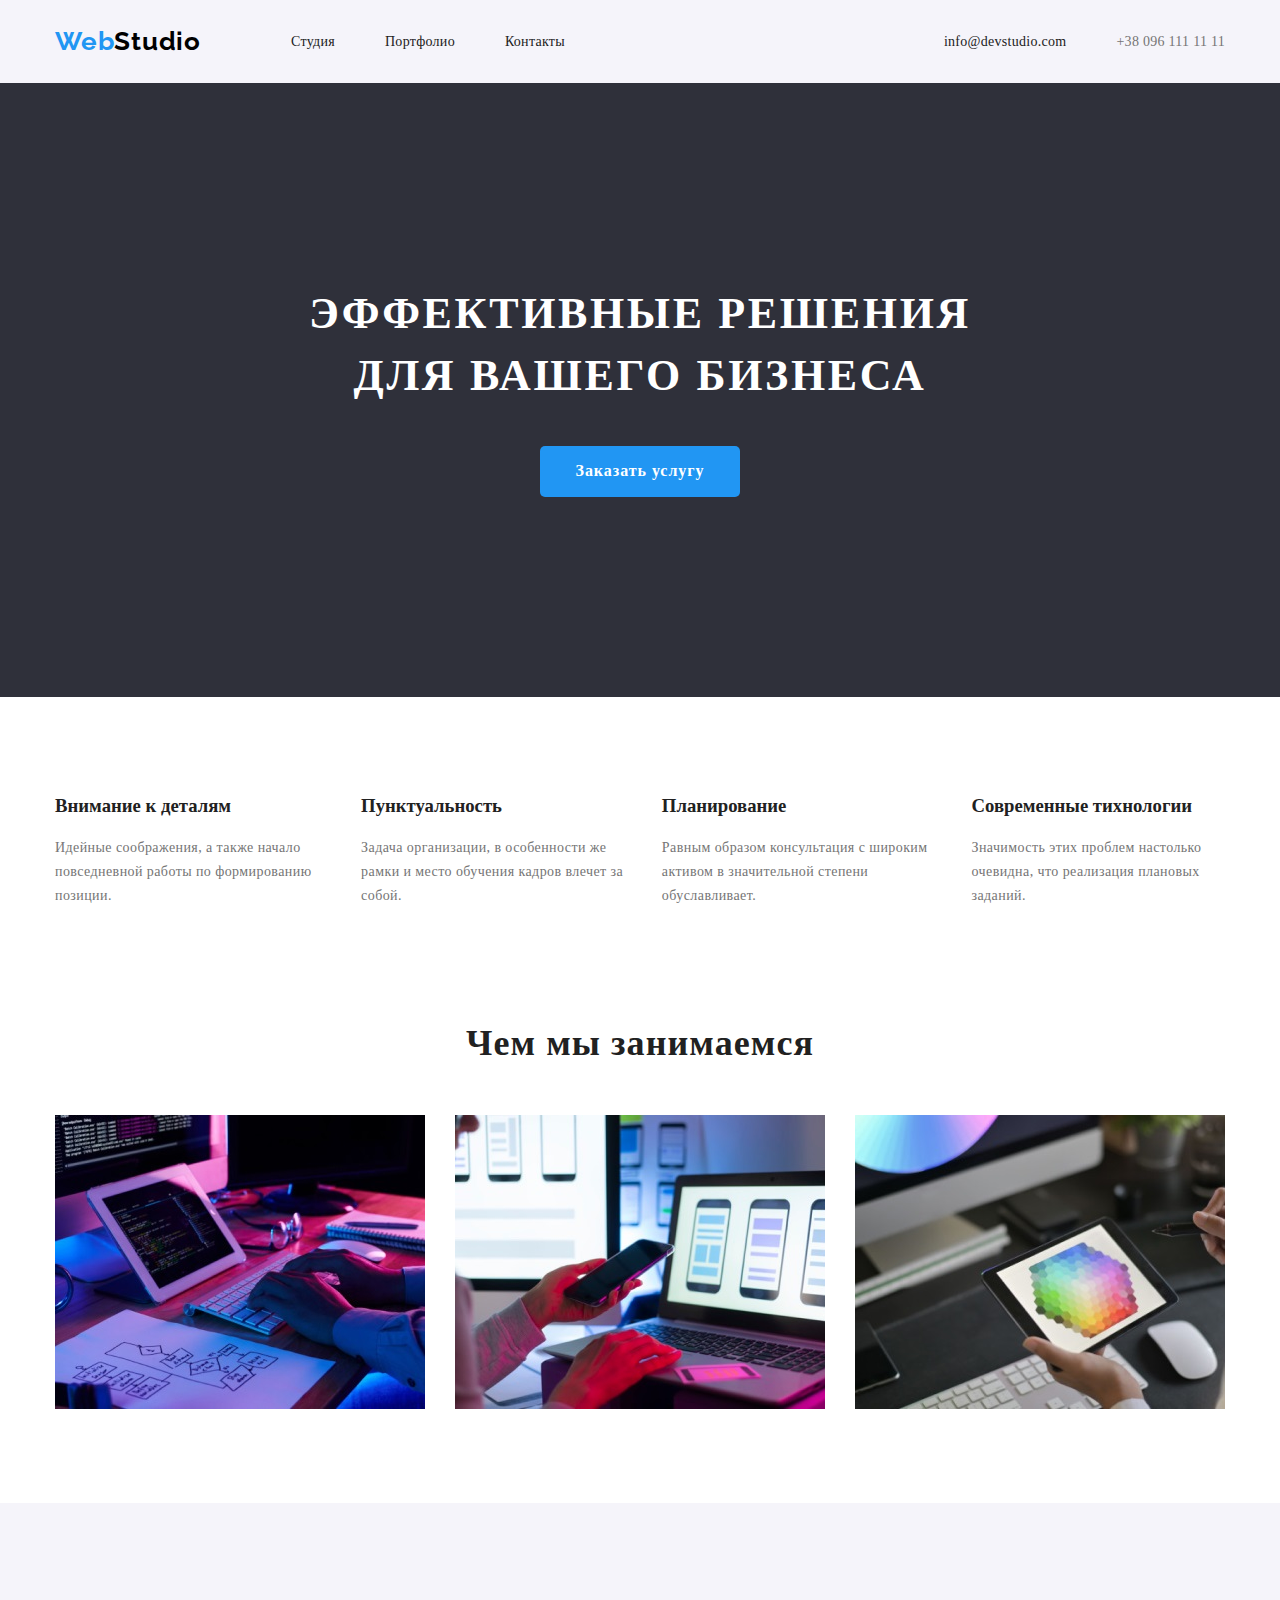
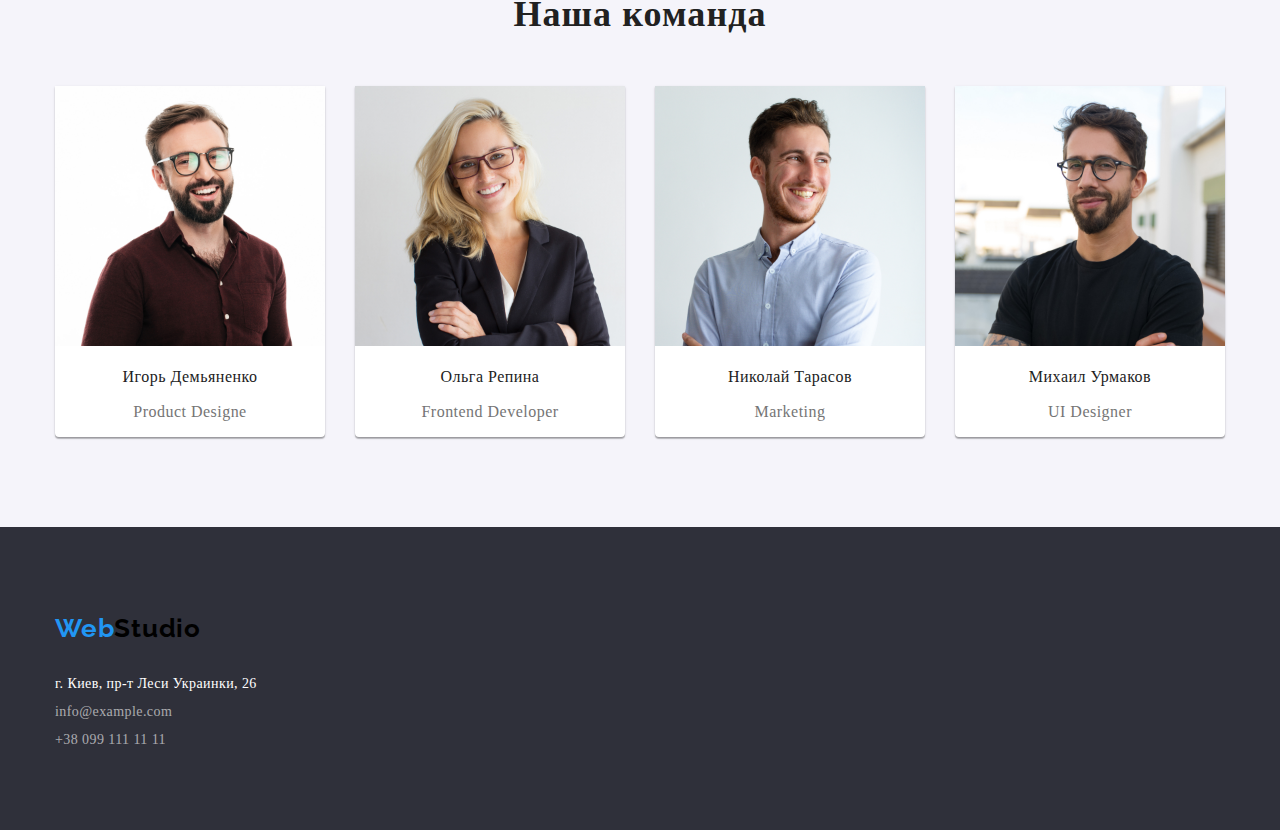
==== index.html @ c4029fe8 "upload" ====
<!DOCTYPE html>
<html lang="ru">
  <head>
    <meta charset="UTF-8" />
    <meta http-equiv="X-UA-Compatible" content="IE=edge" />
    <meta name="viewport" content="width=device-width, initial-scale=1.0" />
    <title>WebStudio</title>
    <link rel="stylesheet" href="./style.css/modern-normalize.css" />
    <link rel="stylesheet" href="./style.css/style.css" />
    <link rel="preconnect" href="https://fonts.googleapis.com" />
    <link rel="preconnect" href="https://fonts.gstatic.com" crossorigin />
    <link
      href="https://fonts.googleapis.com/css2?family=Raleway:wght@700&family=Roboto:wght@400;500;700;900&display=swap"
      rel="stylesheet" />
  </head>

  <body>
    <div class="body">
      <!--Шапка сайта-->
      <header class="head">
        <div class="container">
          <div class="top-head">
            <h3 class="logo">
              <a href="./index.html"
                ><span class="first-logo">Web</span
                ><span class="second-logo">Studio</span></a
              >
            </h3>

            <nav>
              <ul class="menu">
                <li><a class="menu-link" href="./index.html">Студия</a></li>
                <li>
                  <a class="menu-link" href="./portfolio.html">Портфолио</a>
                </li>
                <li><a class="menu-link" href="#">Контакты</a></li>
              </ul>
            </nav>

            <ul class="menu-tel">
              <li>
                <a class="menu-link" href="mailto:info@devstudio.com"
                  >info@devstudio.com</a
                >
              </li>
              <li></li>
              <li>
                <a class="menu-number" href="tel:+380961111111"
                  >+38 096 111 11 11</a
                >
              </li>
            </ul>
          </div>
        </div>
      </header>

      <!--Герой-->

      <section class="hero">
        <div class="container">
          <h1 class="hero-text">
            Эффективные решения <br />
            для вашего бизнеса
          </h1>
        </div>

        <button class="hero-button" type="button">Заказать услугу</button>
      </section>

      <!--Приимущества-->

      <section class="advantages-block">
        <div class="container">
          <ul class="advantages">
            <li>
              <h3>Внимание к деталям</h3>
              <p>
                Идейные соображения, а также начало повседневной работы по
                формированию позиции.
              </p>
              <a href="#"></a>
            </li>

            <li>
              <h3>Пунктуальность</h3>
              <p>
                Задача организации, в особенности же рамки и место обучения
                кадров влечет за собой.
              </p>
              <a href="#"></a>
            </li>
            <li>
              <h3>Планирование</h3>
              <p>
                Равным образом консультация с широким активом в значительной
                степени обуславливает.
              </p>
              <a href="#"></a>
            </li>
            <li>
              <h3>Современные тихнологии</h3>
              <p>
                Значимость этих проблем настолько очевидна, что реализация
                плановых заданий.
              </p>
              <a href="#"></a>
            </li>
          </ul>
        </div>
      </section>

      <!--Задачи-->

      <section class="task-container">
        <div class="container">
          <h2 class="task-text">Чем мы занимаемся</h2>
          <ul class="task-photo">
            <li>
              <img
                src="./images/box1.jpg"
                alt="Рабочий стол с компъютером"
                width="370"
              />
            </li>
            <li>
              <img src="./images/box2.jpg" alt="Смартфон в руке " width="370" />
            </li>
            <li>
              <img src="./images/box3.jpg" alt="Планшет в руках" width="370" />
            </li>
          </ul>
        </div>
      </section>

      <!--Команда-->

      <section class="team">
        <div class="container">
          <h2 class="team-text">Наша команда</h2>

          <ul class="team-photo">
            <li>
              <a href="#"
                ><img
                  src="./images/team-card1.jpg "
                  alt="Сотрудник фирмы"
                  width="270"
              /></a>
              <h3>Игорь Демьяненко</h3>
              <p>Product Designe</p>
            </li>
            <li>
              <a href="#"
                ><img
                  src="./images/team-card2.jpg"
                  alt="Сотрудница фирмы"
                  width="270"
              /></a>
              <h3>Ольга Репина</h3>
              <p>Frontend Developer</p>
            </li>
            <li>
              <a href="#"
                ><img
                  src="./images/team-card3.jpg"
                  alt="Сотрудник фирмы"
                  width="270"
              /></a>
              <h3>Николай Тарасов</h3>
              <p>Marketing</p>
            </li>
            <li>
              <a href="#"
                ><img
                  src="./images/team-card4.jpg"
                  alt="Сотрудник фиjpg"
                  width="270"
              /></a>
              <h3>Михаил Урмаков</h3>
              <p>UI Designer</p>
            </li>
          </ul>
        </div>
      </section>

      <!-- Подвал -->

      <footer class="footer">
        <div class="container">
          <div class="footer-logo">
            <h3 class="logo">
              <a href="#"
                ><span class="first-logo">Web</span
                ><span class="second-logo">Studio</span></a
              >
            </h3>
          </div>
          <address>
            <ul class="footer-adress">
              <li>
                <a
                  class="footer-adress-str"
                  href="https://goo.gl/maps/uQqDVaKPQXahRZEBA"
                >
                  г. Киев, пр-т Леси Украинки, 26
                </a>
              </li>
              <li>
                <a class="footer-mail" href="maiolto:info@example.com"
                  >info@example.com</a
                >
              </li>
              <li>
                <a class="footer-mail" href="tel:+380991111111"
                  >+38 099 111 11 11</a
                >
              </li>
            </ul>
          </address>
        </div>
      </footer>
    </div>
  </body>
</html>
---- style.css/style.css ----
:root {
  --background-main: #ffffff;
  --background-hero: #2f303a;
  --total-color: #e5e5e5;
  --team-color: #f5f4fa;
  --blue: #2196f3;
  --text-color: #212121;

  --logofont: Raleway;
  --mainfont: Roboto;
}
/*------------------------------------------------------------*/

.body {
  font-family: var(--mainfont) Verdana, Geneva, Tahoma;
  color: var(--text-color);
}

.container {
  width: 1200px;
  margin-left: auto;
  margin-right: auto;
  margin-bottom: 0px;
  padding-left: 15px;
  padding-right: 15px;
  /* border: 1px #000 solid; */
}
/*------------------------------------------------------------*/

/*Шапка сайта*/
.head {
  background-color: var(--team-color);

}

.top-head {
  display: flex;
  align-items: center;

}

.first-logo {
  color: var(--blue);

}

.second-logo {
  color: #000;

}

.logo {
  margin-right: 90px;

  font-family: var(--logofont);
  font-weight: 700;
  font-size: 26px;
  line-height: 1.2;
  letter-spacing: 0.03em;

}

.logo a {
  text-decoration: none;

}

.menu {
  display: flex;
  padding-left: 0;

  font-weight: 500;
  font-size: 14px;
  line-height: 1.1;
  letter-spacing: 0.02em;

  list-style: none;
}

.menu a {
  text-decoration: none;

}

.menu :not(:first-child) {
  margin-left: 50px;

}

.menu-link {
  padding-top: 10px;
  padding-bottom: 10px;

  font-weight: 500;
  font-size: 14px;
  line-height: 1.1;
  letter-spacing: 0.02em;

  color: #212121;
  text-decoration: none;
  
}

.menu-link:hover,
.menu-link:focus {
  color: var(--blue);

}

.menu-tel {
  display: flex;

  margin-left: auto;
  padding-left: 0;

  list-style: none;
}


.menu-number {
  padding-top: 10px;
  padding-bottom: 10px;
  margin-left: 50px;

  font-weight: 500;
  font-size: 14px;
  line-height: 1.1;
  letter-spacing: 0.02em;

  color: #757575;
  text-decoration: none;
}

.menu-number:hover,
.menu-number:focus {
  color: var(--blue);
}

/*------------------------------------------------------------*/
/*Герой*/
.hero {
  padding-top: 200px;
  padding-bottom: 200px;

  background-color: var(--background-hero);

  text-align: center;
}
.hero-text {
  margin-top: 0px;
  margin-bottom: 0;
  padding-top: 0;
  

  font-weight: 900;
  font-size: 44px;
  line-height: 1.4;
  letter-spacing: 0.06em;
  text-transform: uppercase;

  color: #ffffff;
}

.hero-button {
  min-width: 200px;
  margin-top: 40px;
  border-radius: 5px;
  padding: 10px 32px;

  font-weight: 700;
  font-size: 16px;
  line-height: 1.9;
  letter-spacing: 0.06em;

  border-style: inherit;
  background-color: var(--blue);
  color: #ffffff;
}

/*------------------------------------------------------------*/
/*Приимущества*/

.advantages-block{
  padding-top: 80px;
  padding-bottom: 80px;

}

.advantages {
  /* text-align: center; */
  padding-left: 0;
  margin-top: 0;
  margin-bottom: 0;
  gap: 30px;
  padding-top: 0;

  display: flex;
  justify-content: space-between;

  list-style: none;

}

.cadvantages h3 {
  font-weight: 700;
  font-size: 14px;
  line-height: 1.1;
  letter-spacing: 0.03em;
  text-transform: uppercase;

}

.advantages p {
  font-weight: 400;
  font-size: 14px;
  line-height: 24px;
  letter-spacing: 0.03em;

  color: #757575;
}

/*------------------------------------------------------------*/
/*Задачи*/

.task-container{
  padding-top:20px ;
  padding-bottom: 90px;

}

.task-text {
  margin-top: 0;
  margin-bottom: 50px;

  font-weight: 700;
  font-size: 36px;
  line-height: 1.2;
  text-align: center;
  letter-spacing: 0.03em;

}

.task-photo {
  padding-left: 0;
  margin-bottom: 0;
  margin-top: 0;

  display: flex;
  justify-content: space-between;
  
  list-style: none;

}

/*------------------------------------------------------------*/
/*Команда*/
.team {
  padding-top: 90px;
  padding-bottom: 90px;

  background-color: var(--team-color);

}
.team-text {
  margin-top: 0;
  margin-bottom: 50px;

  font-weight: 700;
  font-size: 36px;
  line-height: 1.2;
  text-align: center;
  letter-spacing: 0.03em;

}

.team-photo {
  padding-left: 0;
  margin-top: 0;
  margin-bottom: 0;

  display: flex;
  justify-content: space-between;

  list-style: none;

}
.team-photo h3 {
  font-weight: 500;
  font-size: 16px;
  line-height: 1.2;
  text-align: center;
  letter-spacing: 0.03em;

}

.team-photo > li {
  background-color: var(--background-main);
  
  box-shadow: 0px 1px 3px rgba(0, 0, 0, 0.12), 0px 1px 1px rgba(0, 0, 0, 0.14), 0px 2px 1px rgba(0, 0, 0, 0.2);
  border-radius: 0px 0px 4px 4px;
}

.team-photo p {
  font-style: normal;
  font-weight: 400;
  font-size: 16px;
  line-height: 1.2;
  text-align: center;
  letter-spacing: 0.03em;

  color: #757575;

}
/*------------------------------------------------------------*/
/* Подвал */
.footer {
  padding-top: 60px;
  padding-bottom: 60px;

  background-color: var(--background-hero);

}
.footer-logo {
  padding-top: 0;
  
}

.footer-adress {
  margin-top: 0;
  padding-left: 0;
  
  list-style: none;

}

.footer-adress a {
  text-decoration: none;

}

.footer-adress-str {
  font-style: normal;
  font-weight: 400;
  font-size: 14px;
  line-height: 2;
  letter-spacing: 0.03em;

  color: #ffffff;

}

.footer-adress-str:hover,
.footer-adress-str:focus {
  color: var(--blue);

}

.footer-mail {
  font-style: normal;
  font-weight: 400;
  font-size: 14px;
  line-height: 2;
  letter-spacing: 0.03em;

  color: rgba(255, 255, 255, 0.6);

}

.footer-mail:hover,
.footer-mail:focus {
  color: var(--blue);

}

/*------------------------------------------------------------*/
.portfolio-main {
  padding-top: 90px;

  background-color: #e5e5e5;
  
}

.portfolio {
  display: flex;
  flex-wrap: wrap;

  padding-left: 0px;
  margin-top: 35px;
  margin-bottom: 0;

  list-style: none;
  text-align: center;
  
}


.portfolio > li {

  margin-bottom: 70px;
  margin-right: 30px;
  width: calc((100% - 60px) /3);

  background-color: var(--background-main);

}
.portfolio > li:nth-child(3n){
  margin-right: 0;

}

.portfolio-foto {
  width:100%;
  
}
.portfolio-menu {
  display: flex;
  justify-content: center;
  gap: 10px;
  margin-top: 0;
  list-style: none;

}

.portfolio-button {
  margin-top: 0;
  border-radius: 4px;

  /* font-style: normal; */
  font-weight: 500;
  font-size: 16px;
  line-height: 1.6;
  text-align: center;
  letter-spacing: 0.03em;

  background: #f5f4fa;
  
  cursor: pointer;
}
.portfolio-button:hover,
.portfolio-button:focus {
  color: #ffffff;
  background: #2196f3;
  box-shadow: 0px 3px 1px rgba(0, 0, 0, 0.1), 0px 1px 2px rgba(0, 0, 0, 0.08),
    0px 2px 2px rgba(0, 0, 0, 0.12);
}
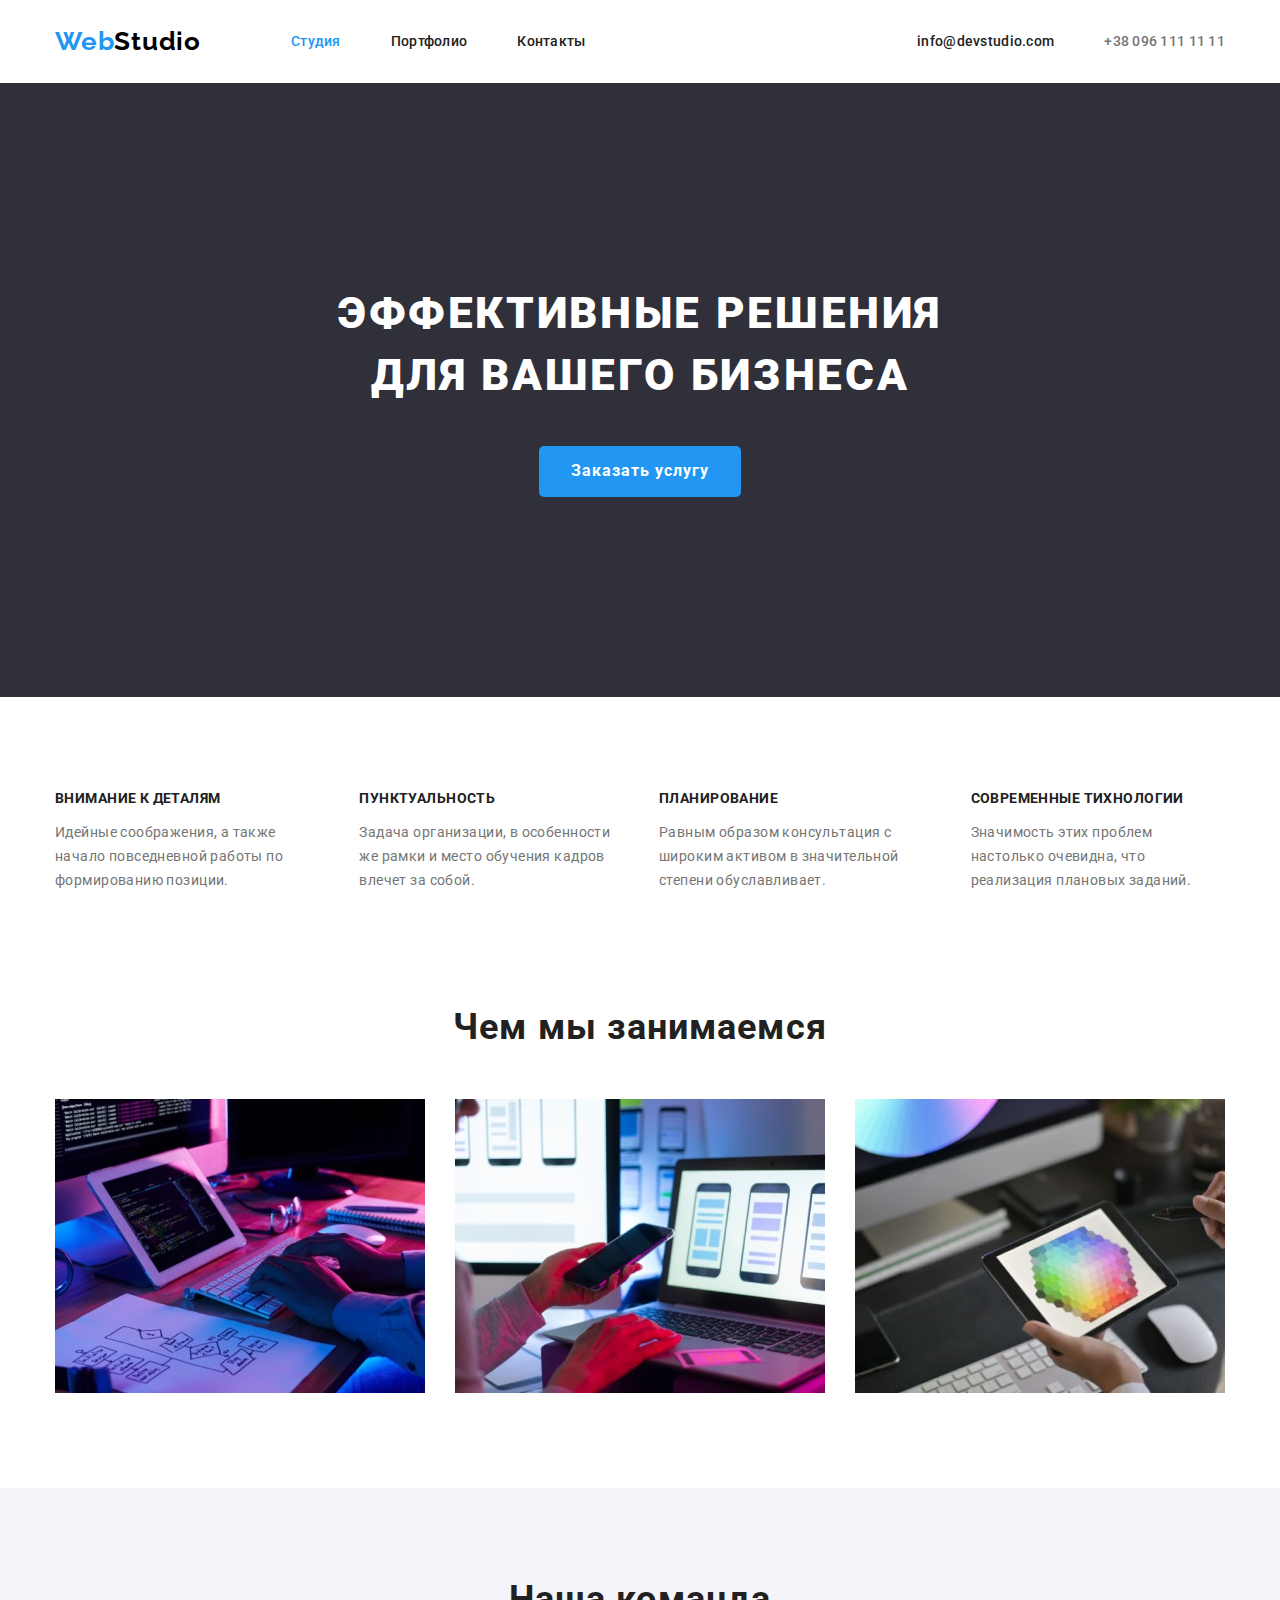
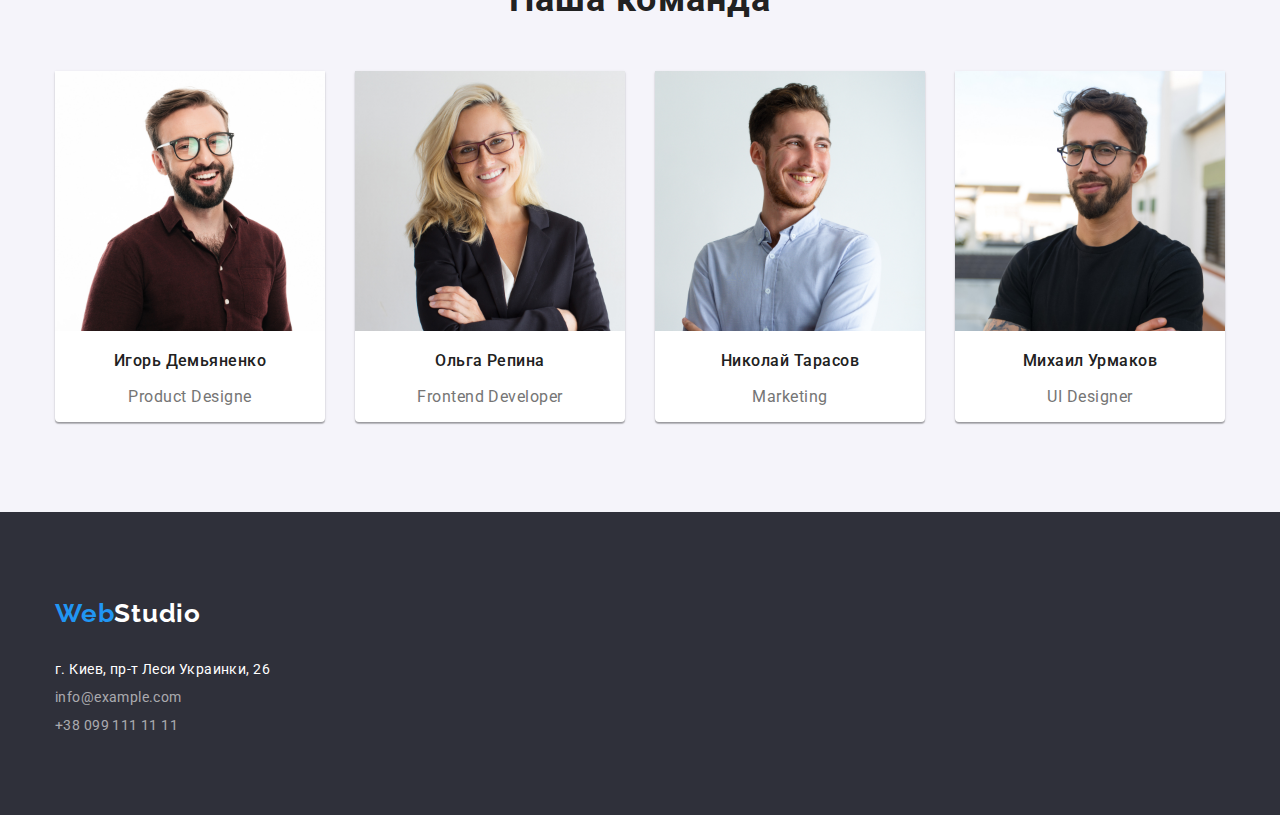
==== commit 0f20d3a7: "modified" ====
--- a/index.html
+++ b/index.html
@@ -14,8 +14,8 @@
       rel="stylesheet" />
   </head>
 
-  <body>
-    <div class="body">
+  <body class="body">
+  
       <!--Шапка сайта-->
       <header class="head">
         <div class="container">
@@ -29,7 +29,7 @@
 
             <nav>
               <ul class="menu">
-                <li><a class="menu-link" href="./index.html">Студия</a></li>
+                <li><a class="menu-link, activ" href="./index.html">Студия</a></li>
                 <li>
                   <a class="menu-link" href="./portfolio.html">Портфолио</a>
                 </li>
@@ -78,7 +78,7 @@
                 Идейные соображения, а также начало повседневной работы по
                 формированию позиции.
               </p>
-              <a href="#"></a>
+              
             </li>
 
             <li>
@@ -87,7 +87,7 @@
                 Задача организации, в особенности же рамки и место обучения
                 кадров влечет за собой.
               </p>
-              <a href="#"></a>
+              
             </li>
             <li>
               <h3>Планирование</h3>
@@ -95,7 +95,7 @@
                 Равным образом консультация с широким активом в значительной
                 степени обуславливает.
               </p>
-              <a href="#"></a>
+              
             </li>
             <li>
               <h3>Современные тихнологии</h3>
@@ -103,7 +103,7 @@
                 Значимость этих проблем настолько очевидна, что реализация
                 плановых заданий.
               </p>
-              <a href="#"></a>
+              
             </li>
           </ul>
         </div>
@@ -191,7 +191,7 @@
             <h3 class="logo">
               <a href="#"
                 ><span class="first-logo">Web</span
-                ><span class="second-logo">Studio</span></a
+                ><span class="second-logo-footer">Studio</span></a
               >
             </h3>
           </div>
@@ -219,6 +219,6 @@
           </address>
         </div>
       </footer>
-    </div>
+  
   </body>
 </html>
--- a/style.css/style.css
+++ b/style.css/style.css
@@ -12,7 +12,7 @@
 /*------------------------------------------------------------*/
 
 .body {
-  font-family: var(--mainfont) Verdana, Geneva, Tahoma;
+  font-family: var(--mainfont), sans-serif;
   color: var(--text-color);
 }
 
@@ -28,10 +28,6 @@
 /*------------------------------------------------------------*/
 
 /*Шапка сайта*/
-.head {
-  background-color: var(--team-color);
-
-}
 
 .top-head {
   display: flex;
@@ -47,6 +43,12 @@
 .second-logo {
   color: #000;
 
+}
+
+
+
+.second-logo-footer{
+  color: var(--background-main);
 }
 
 .logo {
@@ -86,6 +88,11 @@
   margin-left: 50px;
 
 }
+.menu-link,
+.activ{
+  color: var(--blue);
+
+}
 
 .menu-link {
   padding-top: 10px;
@@ -96,10 +103,12 @@
   line-height: 1.1;
   letter-spacing: 0.02em;
 
-  color: #212121;
-  text-decoration: none;
-  
-}
+  color: var(--text-color);
+  text-decoration: none;
+  
+}
+
+
 
 .menu-link:hover,
 .menu-link:focus {
@@ -158,7 +167,7 @@
   letter-spacing: 0.06em;
   text-transform: uppercase;
 
-  color: #ffffff;
+  color: var(--background-main);
 }
 
 .hero-button {
@@ -174,7 +183,7 @@
 
   border-style: inherit;
   background-color: var(--blue);
-  color: #ffffff;
+  color: var(--background-main);
 }
 
 /*------------------------------------------------------------*/
@@ -201,12 +210,13 @@
 
 }
 
-.cadvantages h3 {
+.advantages h3 {
   font-weight: 700;
   font-size: 14px;
   line-height: 1.1;
   letter-spacing: 0.03em;
   text-transform: uppercase;
+
 
 }
 
@@ -345,7 +355,7 @@
   line-height: 2;
   letter-spacing: 0.03em;
 
-  color: #ffffff;
+  color: var(--background-main);
 
 }
 
@@ -375,8 +385,6 @@
 /*------------------------------------------------------------*/
 .portfolio-main {
   padding-top: 90px;
-
-  background-color: #e5e5e5;
   
 }
 
@@ -392,11 +400,15 @@
   text-align: center;
   
 }
+.portfolio a{
+  text-decoration: none;
+  color: var(--text-color);
+}
 
 
 .portfolio > li {
 
-  margin-bottom: 70px;
+  margin-bottom: 30px;
   margin-right: 30px;
   width: calc((100% - 60px) /3);
 
@@ -410,6 +422,7 @@
 
 .portfolio-foto {
   width:100%;
+  
   
 }
 .portfolio-menu {
@@ -432,14 +445,14 @@
   text-align: center;
   letter-spacing: 0.03em;
 
-  background: #f5f4fa;
+  background: var(--team-color);
   
   cursor: pointer;
 }
 .portfolio-button:hover,
 .portfolio-button:focus {
-  color: #ffffff;
-  background: #2196f3;
+  color: var(--background-main);
+  background: var(--blue);
   box-shadow: 0px 3px 1px rgba(0, 0, 0, 0.1), 0px 1px 2px rgba(0, 0, 0, 0.08),
     0px 2px 2px rgba(0, 0, 0, 0.12);
 }
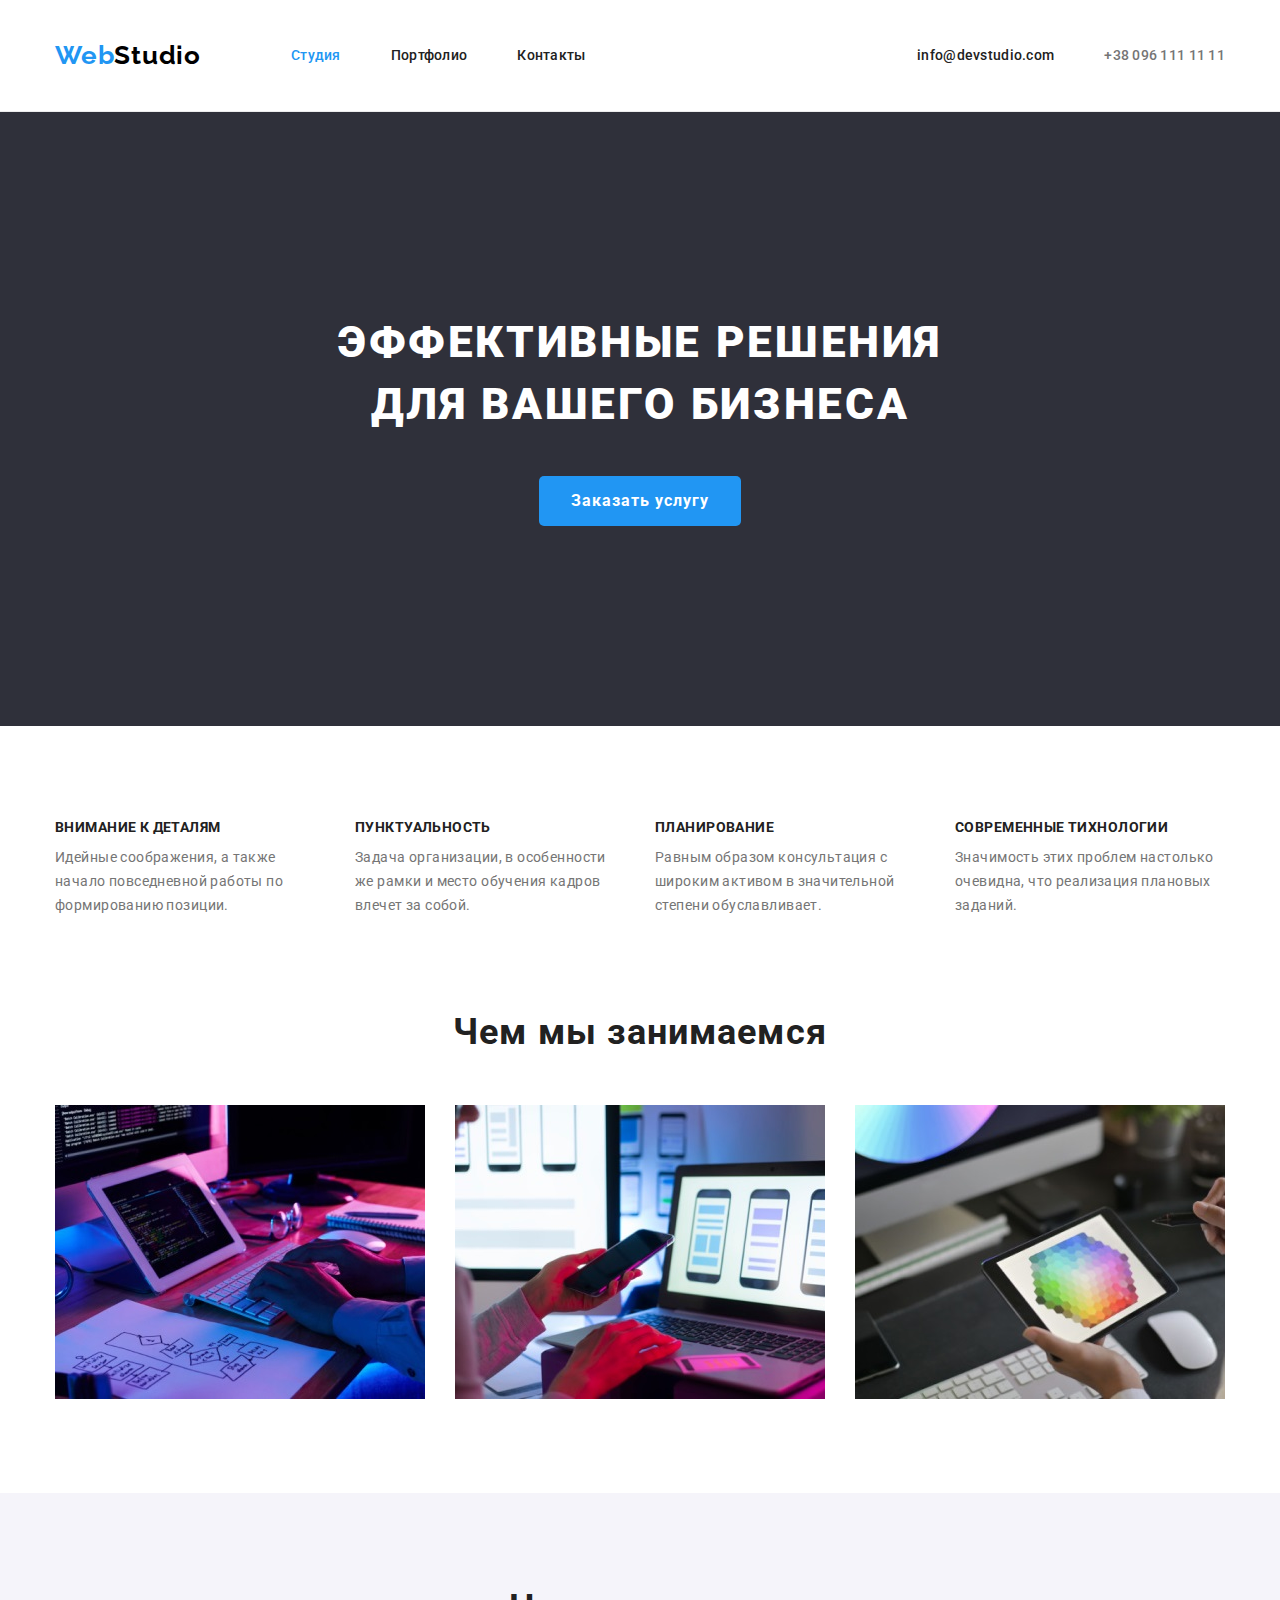
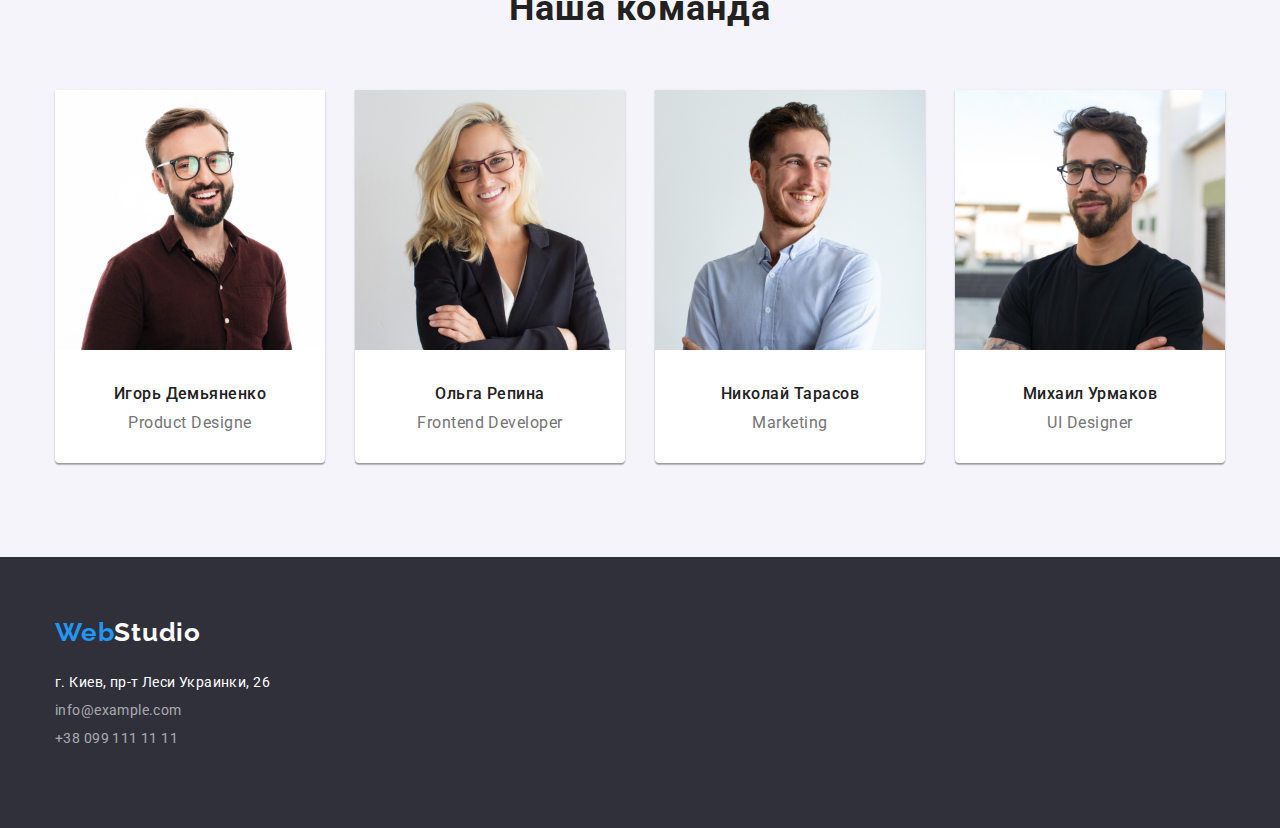
==== commit 3c4e66c5: "Modified" ====
--- a/index.html
+++ b/index.html
@@ -11,214 +11,196 @@
     <link rel="preconnect" href="https://fonts.gstatic.com" crossorigin />
     <link
       href="https://fonts.googleapis.com/css2?family=Raleway:wght@700&family=Roboto:wght@400;500;700;900&display=swap"
-      rel="stylesheet" />
+      rel="stylesheet"
+    />
   </head>
 
   <body class="body">
-  
-      <!--Шапка сайта-->
-      <header class="head">
-        <div class="container">
-          <div class="top-head">
-            <h3 class="logo">
-              <a href="./index.html"
-                ><span class="first-logo">Web</span
-                ><span class="second-logo">Studio</span></a
-              >
-            </h3>
-
-            <nav>
-              <ul class="menu">
-                <li><a class="menu-link, activ" href="./index.html">Студия</a></li>
-                <li>
-                  <a class="menu-link" href="./portfolio.html">Портфолио</a>
-                </li>
-                <li><a class="menu-link" href="#">Контакты</a></li>
-              </ul>
-            </nav>
-
-            <ul class="menu-tel">
-              <li>
-                <a class="menu-link" href="mailto:info@devstudio.com"
-                  >info@devstudio.com</a
-                >
-              </li>
-              <li></li>
-              <li>
-                <a class="menu-number" href="tel:+380961111111"
-                  >+38 096 111 11 11</a
-                >
-              </li>
-            </ul>
-          </div>
-        </div>
-      </header>
-
-      <!--Герой-->
-
-      <section class="hero">
-        <div class="container">
-          <h1 class="hero-text">
-            Эффективные решения <br />
-            для вашего бизнеса
-          </h1>
-        </div>
-
+    <!--Шапка сайта-->
+    <header class="head">
+      <div class="container top-head">
+        <a class="logo" href="./index.html"
+          ><span class="first-logo">Web</span
+          ><span class="second-logo">Studio</span></a
+        >
+
+        <nav>
+          <ul class="menu">
+            <li><a class="menu-link, activ" href="./index.html">Студия</a></li>
+            <li>
+              <a class="menu-link" href="./portfolio.html">Портфолио</a>
+            </li>
+            <li><a class="menu-link" href="#">Контакты</a></li>
+          </ul>
+        </nav>
+
+        <ul class="menu-tel">
+          <li>
+            <a class="menu-link" href="mailto:info@devstudio.com"
+              >info@devstudio.com</a
+            >
+          </li>
+
+          <li>
+            <a class="menu-number" href="tel:+380961111111"
+              >+38 096 111 11 11</a
+            >
+          </li>
+        </ul>
+      </div>
+    </header>
+
+    <!--Герой-->
+
+    <section class="hero">
+      <div class="container">
+        <h1 class="hero-text">
+          Эффективные решения <br />
+          для вашего бизнеса
+        </h1>
         <button class="hero-button" type="button">Заказать услугу</button>
-      </section>
-
-      <!--Приимущества-->
-
-      <section class="advantages-block">
-        <div class="container">
-          <ul class="advantages">
-            <li>
-              <h3>Внимание к деталям</h3>
-              <p>
-                Идейные соображения, а также начало повседневной работы по
-                формированию позиции.
-              </p>
-              
-            </li>
-
-            <li>
-              <h3>Пунктуальность</h3>
-              <p>
-                Задача организации, в особенности же рамки и место обучения
-                кадров влечет за собой.
-              </p>
-              
-            </li>
-            <li>
-              <h3>Планирование</h3>
-              <p>
-                Равным образом консультация с широким активом в значительной
-                степени обуславливает.
-              </p>
-              
-            </li>
-            <li>
-              <h3>Современные тихнологии</h3>
-              <p>
-                Значимость этих проблем настолько очевидна, что реализация
-                плановых заданий.
-              </p>
-              
-            </li>
-          </ul>
-        </div>
-      </section>
-
-      <!--Задачи-->
-
-      <section class="task-container">
-        <div class="container">
-          <h2 class="task-text">Чем мы занимаемся</h2>
-          <ul class="task-photo">
-            <li>
-              <img
-                src="./images/box1.jpg"
-                alt="Рабочий стол с компъютером"
-                width="370"
-              />
-            </li>
-            <li>
-              <img src="./images/box2.jpg" alt="Смартфон в руке " width="370" />
-            </li>
-            <li>
-              <img src="./images/box3.jpg" alt="Планшет в руках" width="370" />
-            </li>
-          </ul>
-        </div>
-      </section>
-
-      <!--Команда-->
-
-      <section class="team">
-        <div class="container">
-          <h2 class="team-text">Наша команда</h2>
-
-          <ul class="team-photo">
-            <li>
-              <a href="#"
-                ><img
-                  src="./images/team-card1.jpg "
-                  alt="Сотрудник фирмы"
-                  width="270"
-              /></a>
+      </div>
+    </section>
+
+    <!--Приимущества-->
+
+    <section class="advantages-block">
+      <div class="container">
+        <ul class="advantages">
+          <li>
+            <h3>Внимание к деталям</h3>
+            <p>
+              Идейные соображения, а также начало повседневной работы по
+              формированию позиции.
+            </p>
+          </li>
+
+          <li>
+            <h3>Пунктуальность</h3>
+            <p>
+              Задача организации, в особенности же рамки и место обучения кадров
+              влечет за собой.
+            </p>
+          </li>
+          <li>
+            <h3>Планирование</h3>
+            <p>
+              Равным образом консультация с широким активом в значительной
+              степени обуславливает.
+            </p>
+          </li>
+          <li>
+            <h3>Современные тихнологии</h3>
+            <p>
+              Значимость этих проблем настолько очевидна, что реализация
+              плановых заданий.
+            </p>
+          </li>
+        </ul>
+      </div>
+    </section>
+
+    <!--Задачи-->
+
+    <section class="task-container">
+      <div class="container">
+        <h2 class="task-text">Чем мы занимаемся</h2>
+        <ul class="task-photo">
+          <li>
+            <img src="./images/box1.jpg" alt="Рабочий стол с компъютером" />
+          </li>
+          <li>
+            <img src="./images/box2.jpg" alt="Смартфон в руке" />
+          </li>
+          <li>
+            <img src="./images/box3.jpg" alt="Планшет в руках" />
+          </li>
+        </ul>
+      </div>
+    </section>
+
+    <!--Команда-->
+
+    <section class="team">
+      <div class="container">
+        <h2 class="team-text">Наша команда</h2>
+
+        <ul class="team-photo">
+          <li>
+            <a href="#"
+              ><img src="./images/team-card1.jpg " alt="Сотрудник фирмы"
+            /></a>
+            <div class="team-title">
               <h3>Игорь Демьяненко</h3>
               <p>Product Designe</p>
-            </li>
-            <li>
-              <a href="#"
-                ><img
-                  src="./images/team-card2.jpg"
-                  alt="Сотрудница фирмы"
-                  width="270"
-              /></a>
+            </div>
+          </li>
+          <li>
+            <a href="#"
+              ><img src="./images/team-card2.jpg" alt="Сотрудница фирмы"
+            /></a>
+            <div class="team-title">
               <h3>Ольга Репина</h3>
               <p>Frontend Developer</p>
-            </li>
-            <li>
-              <a href="#"
-                ><img
-                  src="./images/team-card3.jpg"
-                  alt="Сотрудник фирмы"
-                  width="270"
-              /></a>
+            </div>
+          </li>
+          <li>
+            <a href="#"
+              ><img src="./images/team-card3.jpg" alt="Сотрудник фирмы"
+            /></a>
+            <div class="team-title">
               <h3>Николай Тарасов</h3>
               <p>Marketing</p>
-            </li>
-            <li>
-              <a href="#"
-                ><img
-                  src="./images/team-card4.jpg"
-                  alt="Сотрудник фиjpg"
-                  width="270"
-              /></a>
+            </div>
+          </li>
+          <li>
+            <a href="#"
+              ><img src="./images/team-card4.jpg" alt="Сотрудник фиjpg"
+            /></a>
+            <div class="team-title">
               <h3>Михаил Урмаков</h3>
               <p>UI Designer</p>
+            </div>
+          </li>
+        </ul>
+      </div>
+    </section>
+
+    <!-- Подвал -->
+
+    <footer class="footer">
+      <div class="container">
+        <div class="footer-logo">
+          <h3 class="logo">
+            <a href="#"
+              ><span class="first-logo">Web</span
+              ><span class="second-logo-footer">Studio</span></a
+            >
+          </h3>
+        </div>
+        <address>
+          <ul class="footer-adress">
+            <li>
+              <a
+                class="footer-adress-str"
+                href="https://goo.gl/maps/uQqDVaKPQXahRZEBA"
+              >
+                г. Киев, пр-т Леси Украинки, 26
+              </a>
+            </li>
+            <li>
+              <a class="footer-mail" href="maiolto:info@example.com"
+                >info@example.com</a
+              >
+            </li>
+            <li>
+              <a class="footer-mail" href="tel:+380991111111"
+                >+38 099 111 11 11</a
+              >
             </li>
           </ul>
-        </div>
-      </section>
-
-      <!-- Подвал -->
-
-      <footer class="footer">
-        <div class="container">
-          <div class="footer-logo">
-            <h3 class="logo">
-              <a href="#"
-                ><span class="first-logo">Web</span
-                ><span class="second-logo-footer">Studio</span></a
-              >
-            </h3>
-          </div>
-          <address>
-            <ul class="footer-adress">
-              <li>
-                <a
-                  class="footer-adress-str"
-                  href="https://goo.gl/maps/uQqDVaKPQXahRZEBA"
-                >
-                  г. Киев, пр-т Леси Украинки, 26
-                </a>
-              </li>
-              <li>
-                <a class="footer-mail" href="maiolto:info@example.com"
-                  >info@example.com</a
-                >
-              </li>
-              <li>
-                <a class="footer-mail" href="tel:+380991111111"
-                  >+38 099 111 11 11</a
-                >
-              </li>
-            </ul>
-          </address>
-        </div>
-      </footer>
-  
+        </address>
+      </div>
+    </footer>
   </body>
 </html>
--- a/style.css/style.css
+++ b/style.css/style.css
@@ -20,34 +20,34 @@
   width: 1200px;
   margin-left: auto;
   margin-right: auto;
-  margin-bottom: 0px;
   padding-left: 15px;
   padding-right: 15px;
-  /* border: 1px #000 solid; */
 }
 /*------------------------------------------------------------*/
 
 /*Шапка сайта*/
+.head {
+  border-bottom: 1px solid #ececec;
+}
+
+a {
+  text-decoration: none;
+}
 
 .top-head {
   display: flex;
   align-items: center;
-
 }
 
 .first-logo {
   color: var(--blue);
-
 }
 
 .second-logo {
   color: #000;
-
-}
-
-
-
-.second-logo-footer{
+}
+
+.second-logo-footer {
   color: var(--background-main);
 }
 
@@ -59,17 +59,12 @@
   font-size: 26px;
   line-height: 1.2;
   letter-spacing: 0.03em;
-
-}
-
-.logo a {
-  text-decoration: none;
-
 }
 
 .menu {
   display: flex;
   padding-left: 0;
+  margin: 0;
 
   font-weight: 500;
   font-size: 14px;
@@ -79,24 +74,22 @@
   list-style: none;
 }
 
-.menu a {
-  text-decoration: none;
-
-}
-
 .menu :not(:first-child) {
   margin-left: 50px;
-
 }
 .menu-link,
-.activ{
-  color: var(--blue);
-
+.activ {
+  padding: 32px 0;
+
+  display: block;
+
+  color: var(--blue);
 }
 
 .menu-link {
-  padding-top: 10px;
-  padding-bottom: 10px;
+  padding: 32px 0;
+
+  display: block;
 
   font-weight: 500;
   font-size: 14px;
@@ -104,16 +97,11 @@
   letter-spacing: 0.02em;
 
   color: var(--text-color);
-  text-decoration: none;
-  
-}
-
-
+}
 
 .menu-link:hover,
 .menu-link:focus {
   color: var(--blue);
-
 }
 
 .menu-tel {
@@ -124,12 +112,14 @@
 
   list-style: none;
 }
-
+.menu-tel {
+  gap: 50px;
+}
 
 .menu-number {
-  padding-top: 10px;
-  padding-bottom: 10px;
-  margin-left: 50px;
+  padding: 32px 0;
+
+  display: block;
 
   font-weight: 500;
   font-size: 14px;
@@ -137,7 +127,6 @@
   letter-spacing: 0.02em;
 
   color: #757575;
-  text-decoration: none;
 }
 
 .menu-number:hover,
@@ -156,10 +145,9 @@
   text-align: center;
 }
 .hero-text {
-  margin-top: 0px;
+  margin-top: 0;
   margin-bottom: 0;
   padding-top: 0;
-  
 
   font-weight: 900;
   font-size: 44px;
@@ -189,10 +177,9 @@
 /*------------------------------------------------------------*/
 /*Приимущества*/
 
-.advantages-block{
-  padding-top: 80px;
-  padding-bottom: 80px;
-
+.advantages-block {
+  padding-top: 94px;
+  padding-bottom: 94px;
 }
 
 .advantages {
@@ -207,20 +194,23 @@
   justify-content: space-between;
 
   list-style: none;
-
+}
+
+.advantages > li {
+  width: 270px;
 }
 
 .advantages h3 {
+  margin: 0 0 10px;
   font-weight: 700;
   font-size: 14px;
   line-height: 1.1;
   letter-spacing: 0.03em;
   text-transform: uppercase;
-
-
 }
 
 .advantages p {
+  margin: 0;
   font-weight: 400;
   font-size: 14px;
   line-height: 24px;
@@ -232,10 +222,8 @@
 /*------------------------------------------------------------*/
 /*Задачи*/
 
-.task-container{
-  padding-top:20px ;
-  padding-bottom: 90px;
-
+.task-container {
+  padding-bottom: 94px;
 }
 
 .task-text {
@@ -247,70 +235,79 @@
   line-height: 1.2;
   text-align: center;
   letter-spacing: 0.03em;
-
 }
 
 .task-photo {
-  padding-left: 0;
-  margin-bottom: 0;
-  margin-top: 0;
-
-  display: flex;
-  justify-content: space-between;
-  
-  list-style: none;
-
+  padding: 0;
+  margin: 0;
+
+  display: flex;
+
+  gap: 30px;
+
+  list-style: none;
+}
+.task-photo img {
+  display: block;
 }
 
 /*------------------------------------------------------------*/
 /*Команда*/
 .team {
-  padding-top: 90px;
-  padding-bottom: 90px;
+  padding-top: 94px;
+  padding-bottom: 94px;
 
   background-color: var(--team-color);
-
 }
 .team-text {
   margin-top: 0;
-  margin-bottom: 50px;
+  margin-bottom: 60px;
 
   font-weight: 700;
   font-size: 36px;
   line-height: 1.2;
   text-align: center;
   letter-spacing: 0.03em;
-
 }
 
 .team-photo {
-  padding-left: 0;
-  margin-top: 0;
-  margin-bottom: 0;
+  padding: 0;
+  margin: 0;
 
   display: flex;
   justify-content: space-between;
 
   list-style: none;
-
-}
+}
+.team-photo img {
+  width: 270px;
+}
+
+.team-title {
+  padding: 30px 5px;
+}
+
 .team-photo h3 {
+  margin: 0 0 10px;
+
   font-weight: 500;
   font-size: 16px;
   line-height: 1.2;
   text-align: center;
   letter-spacing: 0.03em;
-
 }
 
 .team-photo > li {
   background-color: var(--background-main);
-  
-  box-shadow: 0px 1px 3px rgba(0, 0, 0, 0.12), 0px 1px 1px rgba(0, 0, 0, 0.14), 0px 2px 1px rgba(0, 0, 0, 0.2);
+
+  box-shadow: 0px 1px 3px rgba(0, 0, 0, 0.12), 0px 1px 1px rgba(0, 0, 0, 0.14),
+    0px 2px 1px rgba(0, 0, 0, 0.2);
   border-radius: 0px 0px 4px 4px;
 }
 
 .team-photo p {
+  margin: 0;
+
   font-style: normal;
   font-weight: 400;
   font-size: 16px;
@@ -319,7 +316,6 @@
   letter-spacing: 0.03em;
 
   color: #757575;
-
 }
 /*------------------------------------------------------------*/
 /* Подвал */
@@ -328,24 +324,24 @@
   padding-bottom: 60px;
 
   background-color: var(--background-hero);
-
 }
 .footer-logo {
   padding-top: 0;
-  
+  margin-bottom: 20px;
+}
+.footer-logo h3 {
+  margin: 0;
 }
 
 .footer-adress {
   margin-top: 0;
   padding-left: 0;
-  
-  list-style: none;
-
+
+  list-style: none;
 }
 
 .footer-adress a {
   text-decoration: none;
-
 }
 
 .footer-adress-str {
@@ -356,13 +352,11 @@
   letter-spacing: 0.03em;
 
   color: var(--background-main);
-
 }
 
 .footer-adress-str:hover,
 .footer-adress-str:focus {
   color: var(--blue);
-
 }
 
 .footer-mail {
@@ -373,19 +367,16 @@
   letter-spacing: 0.03em;
 
   color: rgba(255, 255, 255, 0.6);
-
 }
 
 .footer-mail:hover,
 .footer-mail:focus {
   color: var(--blue);
-
 }
 
 /*------------------------------------------------------------*/
 .portfolio-main {
   padding-top: 90px;
-  
 }
 
 .portfolio {
@@ -398,32 +389,25 @@
 
   list-style: none;
   text-align: center;
-  
-}
-.portfolio a{
+}
+.portfolio a {
   text-decoration: none;
   color: var(--text-color);
 }
 
-
 .portfolio > li {
-
   margin-bottom: 30px;
   margin-right: 30px;
-  width: calc((100% - 60px) /3);
+  width: calc((100% - 60px) / 3);
 
   background-color: var(--background-main);
-
-}
-.portfolio > li:nth-child(3n){
+}
+.portfolio > li:nth-child(3n) {
   margin-right: 0;
-
 }
 
 .portfolio-foto {
-  width:100%;
-  
-  
+  width: 100%;
 }
 .portfolio-menu {
   display: flex;
@@ -431,7 +415,6 @@
   gap: 10px;
   margin-top: 0;
   list-style: none;
-
 }
 
 .portfolio-button {
@@ -446,7 +429,7 @@
   letter-spacing: 0.03em;
 
   background: var(--team-color);
-  
+
   cursor: pointer;
 }
 .portfolio-button:hover,
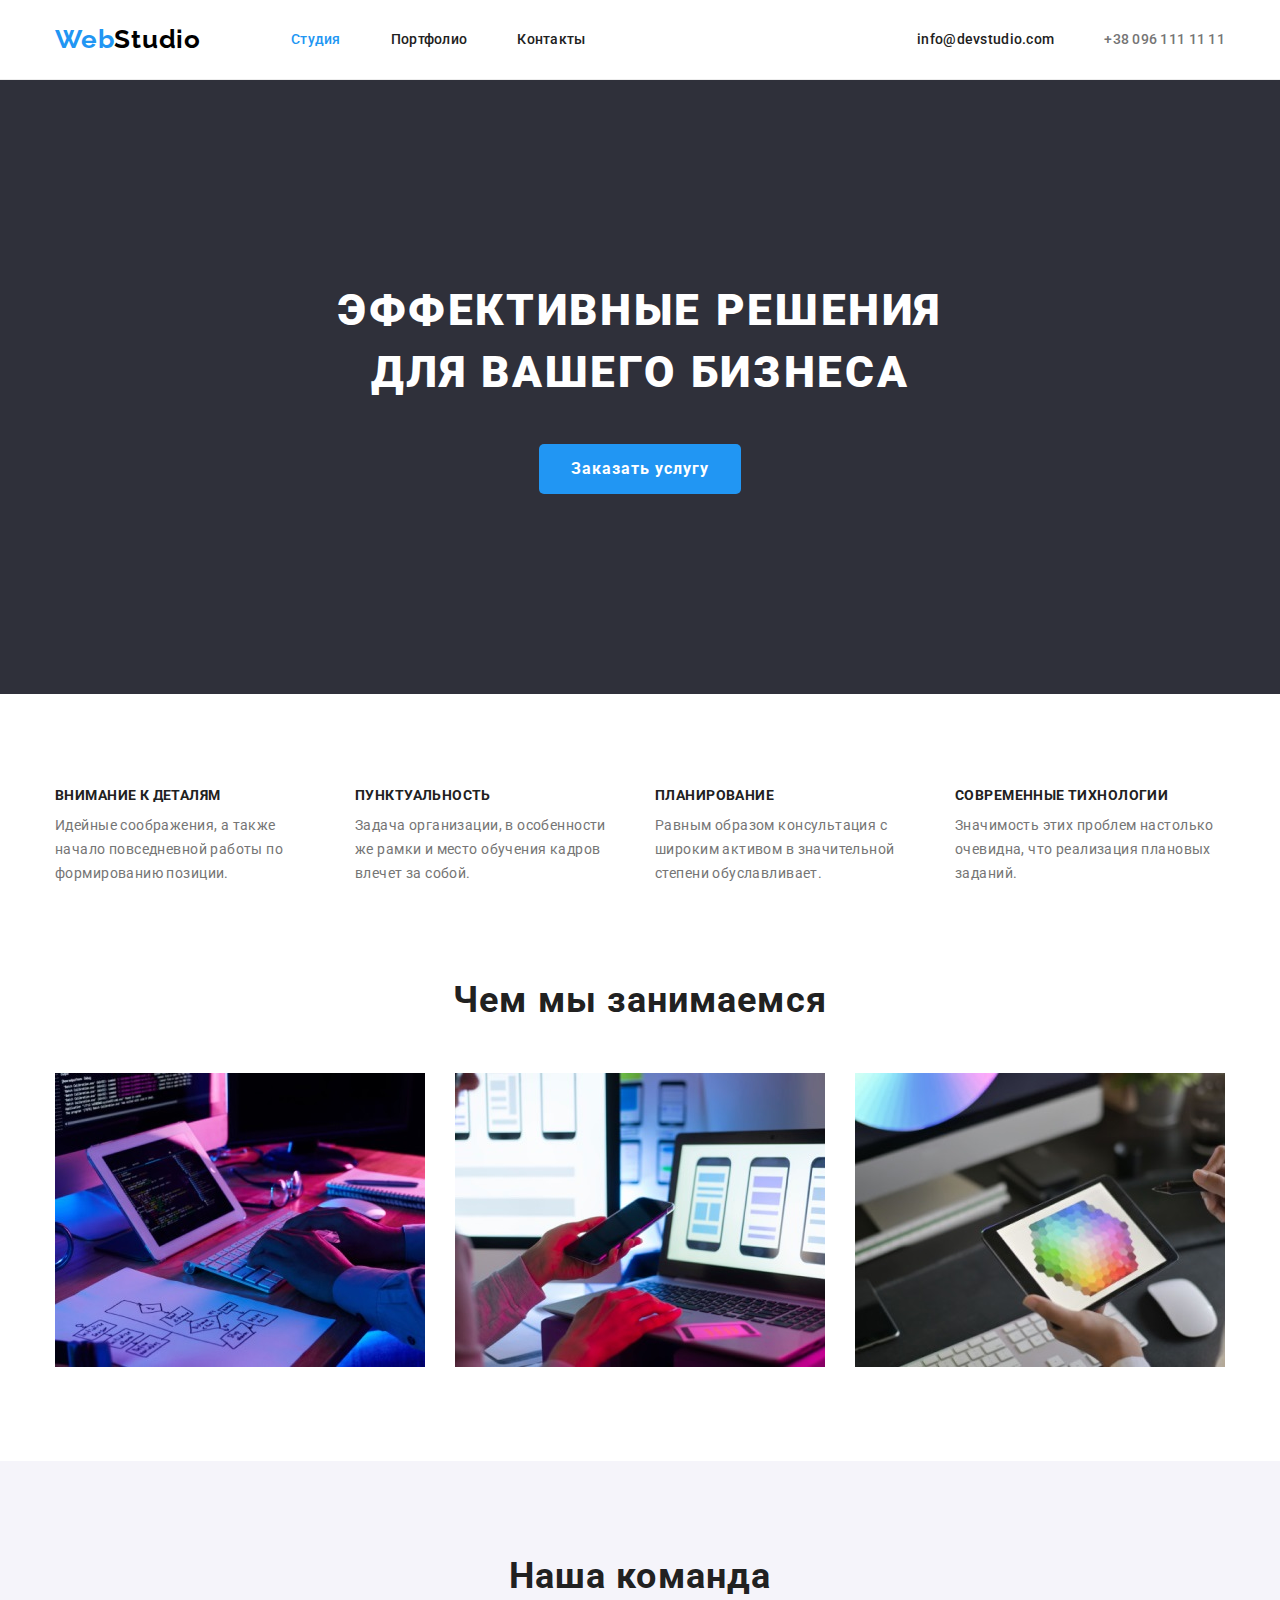
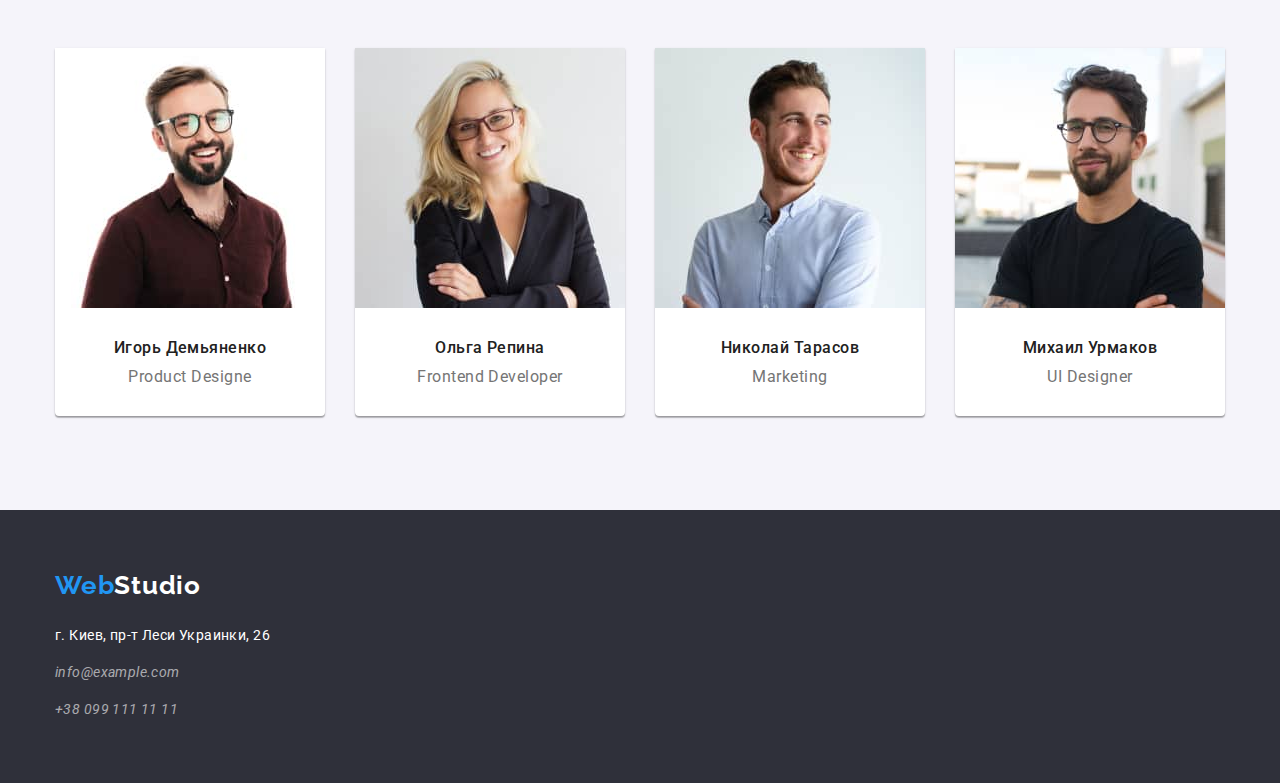
==== commit 242b2ee7: "modified" ====
--- a/index.html
+++ b/index.html
@@ -19,7 +19,7 @@
     <!--Шапка сайта-->
     <header class="head">
       <div class="container top-head">
-        <a class="logo" href="./index.html"
+        <a class="logo top" href="./index.html"
           ><span class="first-logo">Web</span
           ><span class="second-logo">Studio</span></a
         >
@@ -127,36 +127,28 @@
 
         <ul class="team-photo">
           <li>
-            <a href="#"
-              ><img src="./images/team-card1.jpg " alt="Сотрудник фирмы"
-            /></a>
+            <img src="./images/team-card1.jpg " alt="Сотрудник фирмы" />
             <div class="team-title">
               <h3>Игорь Демьяненко</h3>
               <p>Product Designe</p>
             </div>
           </li>
           <li>
-            <a href="#"
-              ><img src="./images/team-card2.jpg" alt="Сотрудница фирмы"
-            /></a>
+            <img src="./images/team-card2.jpg" alt="Сотрудница фирмы" />
             <div class="team-title">
               <h3>Ольга Репина</h3>
               <p>Frontend Developer</p>
             </div>
           </li>
           <li>
-            <a href="#"
-              ><img src="./images/team-card3.jpg" alt="Сотрудник фирмы"
-            /></a>
+            <img src="./images/team-card3.jpg" alt="Сотрудник фирмы" />
             <div class="team-title">
               <h3>Николай Тарасов</h3>
               <p>Marketing</p>
             </div>
           </li>
           <li>
-            <a href="#"
-              ><img src="./images/team-card4.jpg" alt="Сотрудник фиjpg"
-            /></a>
+            <img src="./images/team-card4.jpg" alt="Сотрудник фиjpg" />
             <div class="team-title">
               <h3>Михаил Урмаков</h3>
               <p>UI Designer</p>
@@ -170,14 +162,11 @@
 
     <footer class="footer">
       <div class="container">
-        <div class="footer-logo">
-          <h3 class="logo">
-            <a href="#"
-              ><span class="first-logo">Web</span
-              ><span class="second-logo-footer">Studio</span></a
-            >
-          </h3>
-        </div>
+        <a class="logo second" href="#"
+          ><span class="first-logo">Web</span
+          ><span class="second-logo-footer">Studio</span></a
+        >
+
         <address>
           <ul class="footer-adress">
             <li>
--- a/style.css/style.css
+++ b/style.css/style.css
@@ -34,6 +34,19 @@
   text-decoration: none;
 }
 
+ul {
+  list-style: none;
+}
+
+h1,
+h2,
+h3,
+p,
+ul {
+  padding: 0;
+  margin: 0;
+}
+
 .top-head {
   display: flex;
   align-items: center;
@@ -64,14 +77,11 @@
 .menu {
   display: flex;
   padding-left: 0;
-  margin: 0;
 
   font-weight: 500;
   font-size: 14px;
   line-height: 1.1;
   letter-spacing: 0.02em;
-
-  list-style: none;
 }
 
 .menu :not(:first-child) {
@@ -109,8 +119,6 @@
 
   margin-left: auto;
   padding-left: 0;
-
-  list-style: none;
 }
 .menu-tel {
   gap: 50px;
@@ -145,10 +153,6 @@
   text-align: center;
 }
 .hero-text {
-  margin-top: 0;
-  margin-bottom: 0;
-  padding-top: 0;
-
   font-weight: 900;
   font-size: 44px;
   line-height: 1.4;
@@ -183,17 +187,10 @@
 }
 
 .advantages {
-  /* text-align: center; */
-  padding-left: 0;
-  margin-top: 0;
-  margin-bottom: 0;
   gap: 30px;
-  padding-top: 0;
 
   display: flex;
   justify-content: space-between;
-
-  list-style: none;
 }
 
 .advantages > li {
@@ -201,7 +198,7 @@
 }
 
 .advantages h3 {
-  margin: 0 0 10px;
+  margin-bottom: 10px;
   font-weight: 700;
   font-size: 14px;
   line-height: 1.1;
@@ -210,7 +207,6 @@
 }
 
 .advantages p {
-  margin: 0;
   font-weight: 400;
   font-size: 14px;
   line-height: 24px;
@@ -227,7 +223,6 @@
 }
 
 .task-text {
-  margin-top: 0;
   margin-bottom: 50px;
 
   font-weight: 700;
@@ -244,8 +239,6 @@
   display: flex;
 
   gap: 30px;
-
-  list-style: none;
 }
 .task-photo img {
   display: block;
@@ -260,8 +253,7 @@
   background-color: var(--team-color);
 }
 .team-text {
-  margin-top: 0;
-  margin-bottom: 60px;
+  margin-bottom: 50px;
 
   font-weight: 700;
   font-size: 36px;
@@ -276,11 +268,10 @@
 
   display: flex;
   justify-content: space-between;
-
-  list-style: none;
-}
+}
+
 .team-photo img {
-  width: 270px;
+  display: block;
 }
 
 .team-title {
@@ -288,7 +279,7 @@
 }
 
 .team-photo h3 {
-  margin: 0 0 10px;
+  margin-bottom: 10px;
 
   font-weight: 500;
   font-size: 16px;
@@ -306,9 +297,6 @@
 }
 
 .team-photo p {
-  margin: 0;
-
-  font-style: normal;
   font-weight: 400;
   font-size: 16px;
   line-height: 1.2;
@@ -325,26 +313,21 @@
 
   background-color: var(--background-hero);
 }
-.footer-logo {
-  padding-top: 0;
+
+.second {
+  display: inline-block;
+
   margin-bottom: 20px;
 }
-.footer-logo h3 {
-  margin: 0;
-}
 
 .footer-adress {
-  margin-top: 0;
   padding-left: 0;
-
-  list-style: none;
-}
-
-.footer-adress a {
-  text-decoration: none;
 }
 
 .footer-adress-str {
+  display: inline-block;
+  margin-bottom: 9px;
+
   font-style: normal;
   font-weight: 400;
   font-size: 14px;
@@ -360,13 +343,19 @@
 }
 
 .footer-mail {
-  font-style: normal;
   font-weight: 400;
   font-size: 14px;
   line-height: 2;
   letter-spacing: 0.03em;
 
   color: rgba(255, 255, 255, 0.6);
+}
+.footer-mail {
+  margin-bottom: 9px;
+  display: inline-block;
+}
+.footer-mail[href^="tel:+380991111111"] {
+  margin-bottom: 0;
 }
 
 .footer-mail:hover,
@@ -375,53 +364,73 @@
 }
 
 /*------------------------------------------------------------*/
-.portfolio-main {
-  padding-top: 90px;
+.section {
+  padding-top: 94px;
+  padding-bottom: 94px;
 }
 
 .portfolio {
-  display: flex;
-  flex-wrap: wrap;
-
-  padding-left: 0px;
-  margin-top: 35px;
-  margin-bottom: 0;
-
-  list-style: none;
-  text-align: center;
+  display: grid;
+  grid-template-columns: repeat(3, 370px);
+  grid-gap: 30px;
+}
+.portfolio-foto {
+  display: block;
+  width: 100%;
+}
+
+.portfolio-title {
+  padding-top: 20px;
+  padding-bottom: 20px;
+
+  background: #ffffff;
+  border-left: 1px solid #eeeeee;
+  border-right: 1px solid #eeeeee;
+  border-bottom: 1px solid #eeeeee;
+}
+.portfolio-title h3 {
+  margin-bottom: 4px;
+  margin-left: 24px;
+
+  font-family: var(--mainfont);
+  font-weight: 700;
+  font-size: 18px;
+  line-height: 36px;
+  letter-spacing: 0.06em;
+  color: var(--text-color);
+}
+.portfolio-title p {
+  margin-left: 24px;
+
+  font-family: var(--mainfont);
+  font-weight: 400;
+  font-size: 16px;
+  line-height: 30px;
+  letter-spacing: 0.03em;
+  color: #757575;
 }
 .portfolio a {
-  text-decoration: none;
   color: var(--text-color);
 }
 
 .portfolio > li {
-  margin-bottom: 30px;
-  margin-right: 30px;
-  width: calc((100% - 60px) / 3);
-
   background-color: var(--background-main);
 }
-.portfolio > li:nth-child(3n) {
-  margin-right: 0;
-}
-
-.portfolio-foto {
-  width: 100%;
-}
+
 .portfolio-menu {
   display: flex;
   justify-content: center;
-  gap: 10px;
+  gap: 8px;
   margin-top: 0;
-  list-style: none;
 }
 
 .portfolio-button {
+  padding: 6px 22px;
   margin-top: 0;
+  margin-bottom: 50px;
   border-radius: 4px;
 
-  /* font-style: normal; */
+  font-family: "Roboto";
   font-weight: 500;
   font-size: 16px;
   line-height: 1.6;
@@ -432,6 +441,7 @@
 
   cursor: pointer;
 }
+
 .portfolio-button:hover,
 .portfolio-button:focus {
   color: var(--background-main);
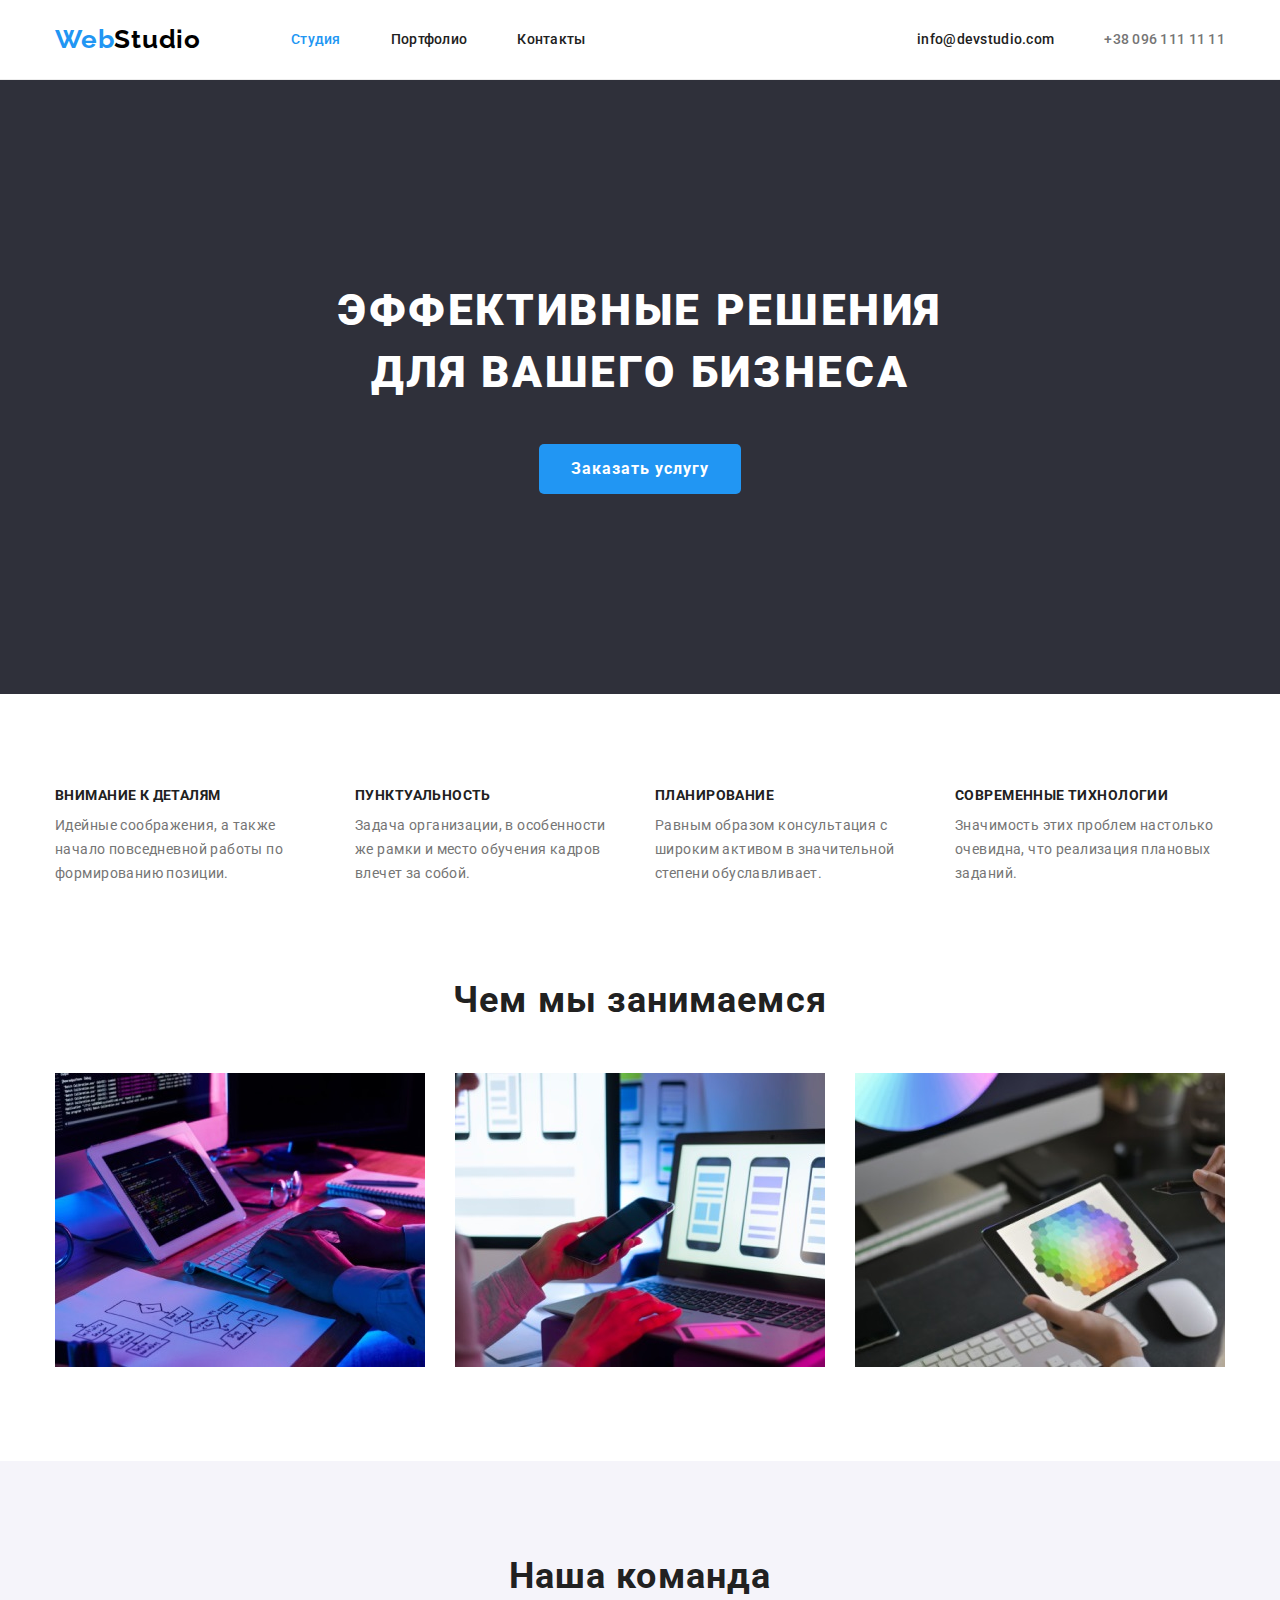
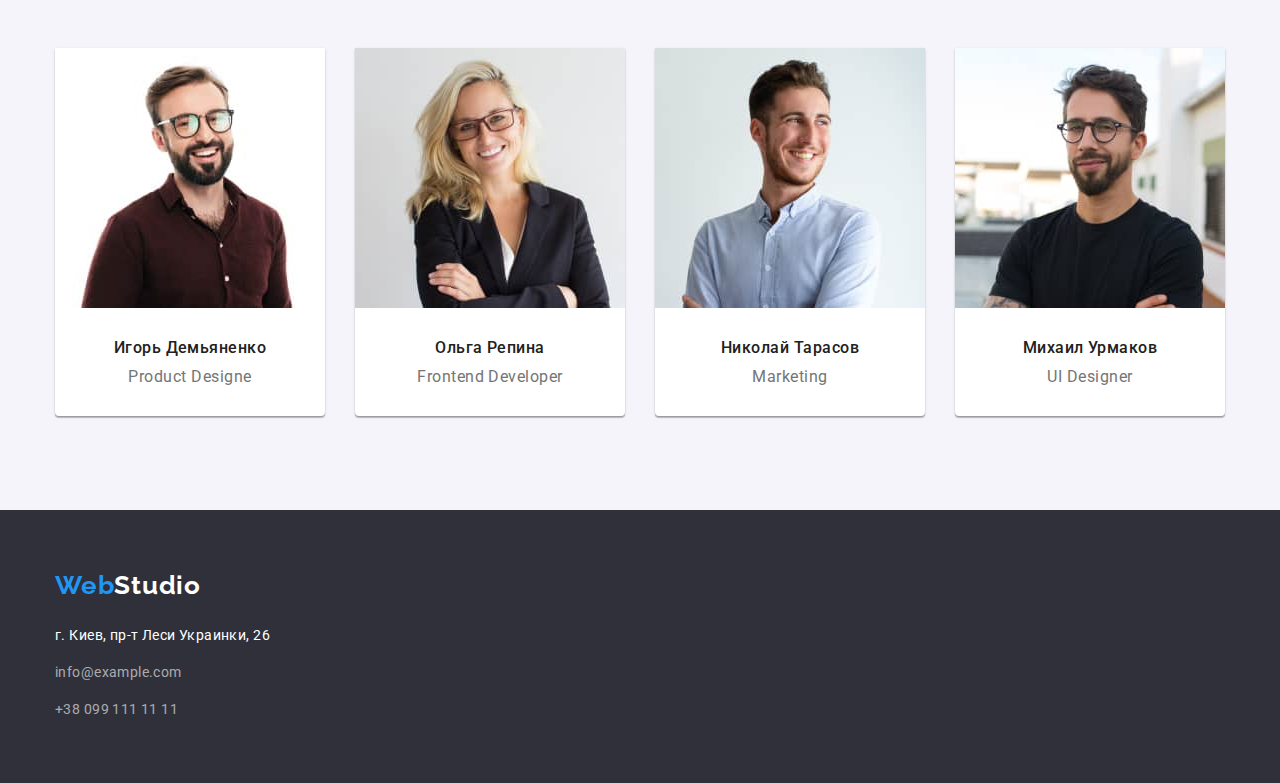
==== commit 989be929: "modified" ====
--- a/index.html
+++ b/index.html
@@ -49,114 +49,115 @@
         </ul>
       </div>
     </header>
+    <main>
+      <!--Герой-->
 
-    <!--Герой-->
+      <section class="hero">
+        <div class="container">
+          <h1 class="hero-text">
+            Эффективные решения <br />
+            для вашего бизнеса
+          </h1>
+          <button class="hero-button" type="button">Заказать услугу</button>
+        </div>
+      </section>
 
-    <section class="hero">
-      <div class="container">
-        <h1 class="hero-text">
-          Эффективные решения <br />
-          для вашего бизнеса
-        </h1>
-        <button class="hero-button" type="button">Заказать услугу</button>
-      </div>
-    </section>
+      <!--Приимущества-->
 
-    <!--Приимущества-->
+      <section class="advantages-block">
+        <div class="container">
+          <ul class="advantages">
+            <li>
+              <h3>Внимание к деталям</h3>
+              <p>
+                Идейные соображения, а также начало повседневной работы по
+                формированию позиции.
+              </p>
+            </li>
 
-    <section class="advantages-block">
-      <div class="container">
-        <ul class="advantages">
-          <li>
-            <h3>Внимание к деталям</h3>
-            <p>
-              Идейные соображения, а также начало повседневной работы по
-              формированию позиции.
-            </p>
-          </li>
+            <li>
+              <h3>Пунктуальность</h3>
+              <p>
+                Задача организации, в особенности же рамки и место обучения
+                кадров влечет за собой.
+              </p>
+            </li>
+            <li>
+              <h3>Планирование</h3>
+              <p>
+                Равным образом консультация с широким активом в значительной
+                степени обуславливает.
+              </p>
+            </li>
+            <li>
+              <h3>Современные тихнологии</h3>
+              <p>
+                Значимость этих проблем настолько очевидна, что реализация
+                плановых заданий.
+              </p>
+            </li>
+          </ul>
+        </div>
+      </section>
 
-          <li>
-            <h3>Пунктуальность</h3>
-            <p>
-              Задача организации, в особенности же рамки и место обучения кадров
-              влечет за собой.
-            </p>
-          </li>
-          <li>
-            <h3>Планирование</h3>
-            <p>
-              Равным образом консультация с широким активом в значительной
-              степени обуславливает.
-            </p>
-          </li>
-          <li>
-            <h3>Современные тихнологии</h3>
-            <p>
-              Значимость этих проблем настолько очевидна, что реализация
-              плановых заданий.
-            </p>
-          </li>
-        </ul>
-      </div>
-    </section>
+      <!--Задачи-->
 
-    <!--Задачи-->
+      <section class="task-container">
+        <div class="container">
+          <h2 class="task-text">Чем мы занимаемся</h2>
+          <ul class="task-photo">
+            <li>
+              <img src="./images/box1.jpg" alt="Рабочий стол с компъютером" />
+            </li>
+            <li>
+              <img src="./images/box2.jpg" alt="Смартфон в руке" />
+            </li>
+            <li>
+              <img src="./images/box3.jpg" alt="Планшет в руках" />
+            </li>
+          </ul>
+        </div>
+      </section>
 
-    <section class="task-container">
-      <div class="container">
-        <h2 class="task-text">Чем мы занимаемся</h2>
-        <ul class="task-photo">
-          <li>
-            <img src="./images/box1.jpg" alt="Рабочий стол с компъютером" />
-          </li>
-          <li>
-            <img src="./images/box2.jpg" alt="Смартфон в руке" />
-          </li>
-          <li>
-            <img src="./images/box3.jpg" alt="Планшет в руках" />
-          </li>
-        </ul>
-      </div>
-    </section>
+      <!--Команда-->
 
-    <!--Команда-->
+      <section class="team">
+        <div class="container">
+          <h2 class="team-text">Наша команда</h2>
 
-    <section class="team">
-      <div class="container">
-        <h2 class="team-text">Наша команда</h2>
-
-        <ul class="team-photo">
-          <li>
-            <img src="./images/team-card1.jpg " alt="Сотрудник фирмы" />
-            <div class="team-title">
-              <h3>Игорь Демьяненко</h3>
-              <p>Product Designe</p>
-            </div>
-          </li>
-          <li>
-            <img src="./images/team-card2.jpg" alt="Сотрудница фирмы" />
-            <div class="team-title">
-              <h3>Ольга Репина</h3>
-              <p>Frontend Developer</p>
-            </div>
-          </li>
-          <li>
-            <img src="./images/team-card3.jpg" alt="Сотрудник фирмы" />
-            <div class="team-title">
-              <h3>Николай Тарасов</h3>
-              <p>Marketing</p>
-            </div>
-          </li>
-          <li>
-            <img src="./images/team-card4.jpg" alt="Сотрудник фиjpg" />
-            <div class="team-title">
-              <h3>Михаил Урмаков</h3>
-              <p>UI Designer</p>
-            </div>
-          </li>
-        </ul>
-      </div>
-    </section>
+          <ul class="team-photo">
+            <li>
+              <img src="./images/team-card1.jpg " alt="Сотрудник фирмы" />
+              <div class="team-title">
+                <h3>Игорь Демьяненко</h3>
+                <p>Product Designe</p>
+              </div>
+            </li>
+            <li>
+              <img src="./images/team-card2.jpg" alt="Сотрудница фирмы" />
+              <div class="team-title">
+                <h3>Ольга Репина</h3>
+                <p>Frontend Developer</p>
+              </div>
+            </li>
+            <li>
+              <img src="./images/team-card3.jpg" alt="Сотрудник фирмы" />
+              <div class="team-title">
+                <h3>Николай Тарасов</h3>
+                <p>Marketing</p>
+              </div>
+            </li>
+            <li>
+              <img src="./images/team-card4.jpg" alt="Сотрудник фиjpg" />
+              <div class="team-title">
+                <h3>Михаил Урмаков</h3>
+                <p>UI Designer</p>
+              </div>
+            </li>
+          </ul>
+        </div>
+      </section>
+    </main>
 
     <!-- Подвал -->
 
--- a/style.css/style.css
+++ b/style.css/style.css
@@ -314,21 +314,32 @@
   background-color: var(--background-hero);
 }
 
+address{
+  all: initial;
+}
+
+
 .second {
   display: inline-block;
 
   margin-bottom: 20px;
 }
-
-.footer-adress {
-  padding-left: 0;
+.footer-adress{ 
+  font-family: var(--mainfont);}
+
+
+
+.footer-adress>li{
+  margin-bottom: 9px;
+}
+.footer-adress>li:last-child{
+  margin-bottom: 0;
 }
 
 .footer-adress-str {
   display: inline-block;
-  margin-bottom: 9px;
-
-  font-style: normal;
+
+  
   font-weight: 400;
   font-size: 14px;
   line-height: 2;
@@ -343,20 +354,19 @@
 }
 
 .footer-mail {
+  display: inline-block;
+  
   font-weight: 400;
   font-size: 14px;
   line-height: 2;
   letter-spacing: 0.03em;
 
   color: rgba(255, 255, 255, 0.6);
-}
-.footer-mail {
-  margin-bottom: 9px;
-  display: inline-block;
-}
-.footer-mail[href^="tel:+380991111111"] {
-  margin-bottom: 0;
-}
+
+
+}
+
+
 
 .footer-mail:hover,
 .footer-mail:focus {
@@ -382,6 +392,9 @@
 .portfolio-title {
   padding-top: 20px;
   padding-bottom: 20px;
+  padding-left: 24px;
+  padding-right: 24px;
+  
 
   background: #ffffff;
   border-left: 1px solid #eeeeee;
@@ -390,7 +403,6 @@
 }
 .portfolio-title h3 {
   margin-bottom: 4px;
-  margin-left: 24px;
 
   font-family: var(--mainfont);
   font-weight: 700;
@@ -400,8 +412,6 @@
   color: var(--text-color);
 }
 .portfolio-title p {
-  margin-left: 24px;
-
   font-family: var(--mainfont);
   font-weight: 400;
   font-size: 16px;
@@ -422,12 +432,12 @@
   justify-content: center;
   gap: 8px;
   margin-top: 0;
+  margin-bottom: 50px;
 }
 
 .portfolio-button {
   padding: 6px 22px;
   margin-top: 0;
-  margin-bottom: 50px;
   border-radius: 4px;
 
   font-family: "Roboto";
